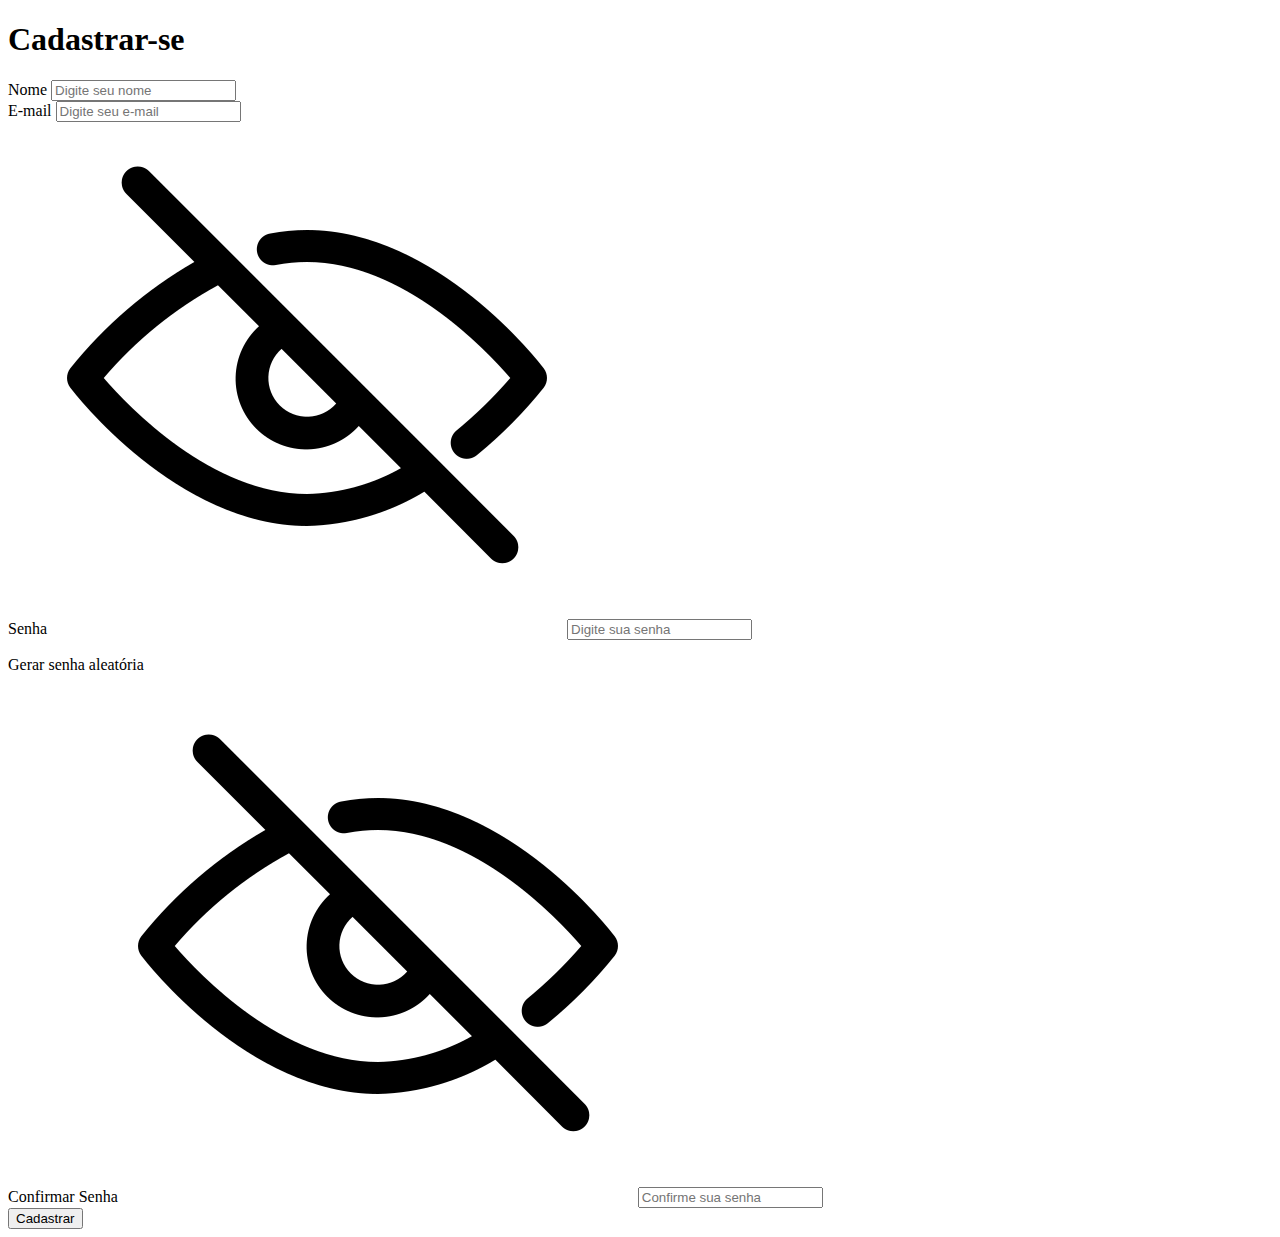
==== pags/cadastro.html @ bfa64a9c "teste" ====
<!DOCTYPE html>
<html lang="pt-br">
<head>
    <meta charset="UTF-8">
    <meta name="viewport" content="width=device-width, initial-scale=1.0">
    <meta name="theme-color" content="#112B1E">
    <link rel="stylesheet" href="../style.css" media="screen and (orientation: portrait)">
    <link rel="stylesheet" href="../styles/globalPortrait.css" media="screen and (orientation: portrait)">
    <script src="../scripts/cadastro.js" defer></script>
    <title>Gerador de Senha</title>
</head>
<body>
    <div id="container">

        <div id="head">
            <h1 class="txt" id="bemVindo">Cadastrar-se</h1>
        </div>

        <div id="containerForm">
            <div class="form">
                <label for="nome">Nome</label>
                <input type="text" id="nome" placeholder="Digite seu nome">
            </div>
            <div class="form">
                <label for="eMail">E-mail</label>
                <input type="email" id="eMail" placeholder="Digite seu e-mail">
            </div>
            <div class="form">
                <label for="senha">Senha <img id="mostrarSenha" src="../img/closed.png"></label>
                <input type="password" id="senha" placeholder="Digite sua senha">
            </div>
            <div class="formGerarSenha">
                <p id="gerarSenha">Gerar senha aleatória</p>
                <p id="senhaGerada"></p>
            </div>
            <div class="form">
                <label for="confSenha">Confirmar Senha <img id="mostrarSenhaConf" src="../img/closed.png"></label>
                <input type="password" id="confSenha" placeholder="Confirme sua senha">
            </div>
        </div>

        <div id="footer">
            <button class="btn" id="btnCadastrar">Cadastrar</button>
        </div>

    </div>

    <div id="popover" style="display: none;">
        <h1>Atenção</h1>
        <p id="msgPopover"></p>
        <button id="fecharPopover">Fechar</button>
    </div>
</body>
</html>
---- style.css ----
#containerSair {
    display: flex;
    position: absolute;
    top: 0%;
    right: 0%;
    margin: 20px;
}
#containerSair button {
    width: 60px;
    height: 60px;
    border-radius: 50%;
    border: 1px solid var(--fontVerde);
    color: var(--fontVerde);
}

#container {
    width: 80vw;
    background-color: #fff;
    border-radius: 12px;
    border: 1px solid #ccc;
    padding: 15px;
}

#container #head {
    text-align: center;
}
#container #head h1{
    color: var(--fontVerde);
}

/* Bloco do formulario */
#containerForm {
    margin-top: 20px;
}
#containerForm .form {
    display: flex;
    flex-direction: column;
    margin-top: 25px;
}
#containerForm .form label {
    position: relative;
    font-weight: bold;
    color: var(--fontVerde);
}
#containerForm .form label img {
    width: 20px;
    position: absolute;
    right: 10px;
    display: flex;
}
#containerForm .form input {
    outline: none;
    border: none;
    height: 25px;
    border-bottom: 1px solid var(--fontCinza);
}
#container #containerForm .formGerarSenha p {
    text-align: end;
    margin: 10px 0 -15px 0;
    color: var(--fontCinza);
}
#container #containerForm .formGerarSenha #senhaGerada {
    color: var(--fontVerde);
    margin-top: 20px;
    font-size: 1.5rem;
}

#containerForm .formCadastro p {
    color: var(--fontCinza);
    font-size: 13px;
    text-align: center;
    margin-top: 10px;
}
#containerForm .formCadastro p strong {
    color: var(--fontVerde);
}

#footer {
    display: flex;
    justify-content: end;
}
#footer .btn {
    width: 100px;
    height: 30px;
    border: 1px solid var(--fontCinza);
    border-radius: 6px;
    color: var(--fontVerde);
    margin: 30px 0 5px 0;
}
#footer .btn:hover, #containerSair button:hover, #popover button:hover {
    background-color: var(--fontVerde);
    color: white;
    transition: all .3s ease;
}
#footer .btn:not(:hover), #containerSair button:not(:hover), #popover button:not(:hover){
    transition: all .3s ease;
}

#popover {
    position: absolute;
    width: 75vw;
    height: 60vh;
    background-color: #fff;
    padding: 10px;
    display: flex;
    justify-content: center;
    align-items: center;
    flex-direction: column;
    border-radius: 0 12px 12px 12px;
    border: 1px solid black;
    box-shadow: 10px 10px 10px black;
}
#popover h1 {
    position: absolute;
    top: 0;
    margin-top: 30px;
}
#popover p {
    text-align: center;
}
#popover button {
    position: absolute;
    bottom: 0;
    right: 0;
    margin: 20px;
    width: 100px;
    height: 30px;
    border-radius: 5px;
    border: 1px solid var(--fontCinza);
}


/* .esconde {
    display: none;
}
.aparece {
    display: block;
} */
---- styles/globalPortrait.css ----
@charset "UTF-8";
:root {
    --fontVerde: #112B1E;
    --fontCinza: #9b9b9b;
}
* {
    margin: 0;
    padding: 0;
    box-sizing: border-box;
}
body {
    width: 100vw;
    height: 100vh;
    display: flex;
    justify-content: center;
    align-items: center;
    flex-direction: column;
    background-image: url(../img/imgFundo.jpg);
    background-repeat: no-repeat;
    background-position: center center;
    background-size: cover;
    font-family: Arial, Helvetica, sans-serif;
}
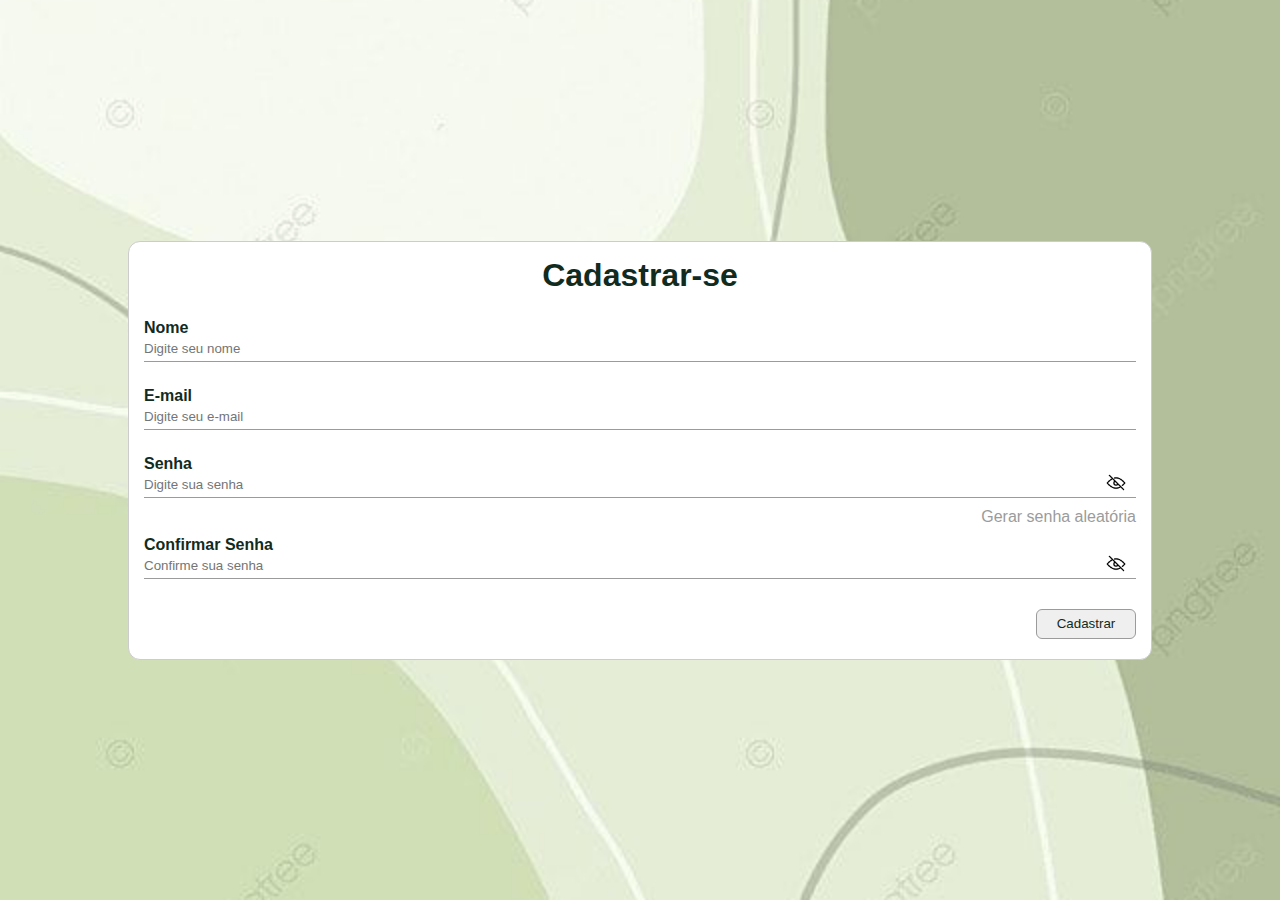
==== commit 8ecf15f8: "teste" ====
--- a/pags/cadastro.html
+++ b/pags/cadastro.html
@@ -4,8 +4,8 @@
     <meta charset="UTF-8">
     <meta name="viewport" content="width=device-width, initial-scale=1.0">
     <meta name="theme-color" content="#112B1E">
-    <link rel="stylesheet" href="../style.css" media="screen and (orientation: portrait)">
-    <link rel="stylesheet" href="../styles/globalPortrait.css" media="screen and (orientation: portrait)">
+    <link rel="stylesheet" href="../style.css">
+    <link rel="stylesheet" href="../styles/global.css">
     <script src="../scripts/cadastro.js" defer></script>
     <title>Gerador de Senha</title>
 </head>
--- a/styles/global.css
+++ b/styles/global.css
@@ -0,0 +1,23 @@
+@charset "UTF-8";
+:root {
+    --fontVerde: #112B1E;
+    --fontCinza: #9b9b9b;
+}
+* {
+    margin: 0;
+    padding: 0;
+    box-sizing: border-box;
+}
+body {
+    width: 100vw;
+    height: 100vh;
+    display: flex;
+    justify-content: center;
+    align-items: center;
+    flex-direction: column;
+    background-image: url(../img/imgFundo.jpg);
+    background-repeat: no-repeat;
+    background-position: center center;
+    background-size: cover;
+    font-family: Arial, Helvetica, sans-serif;
+}